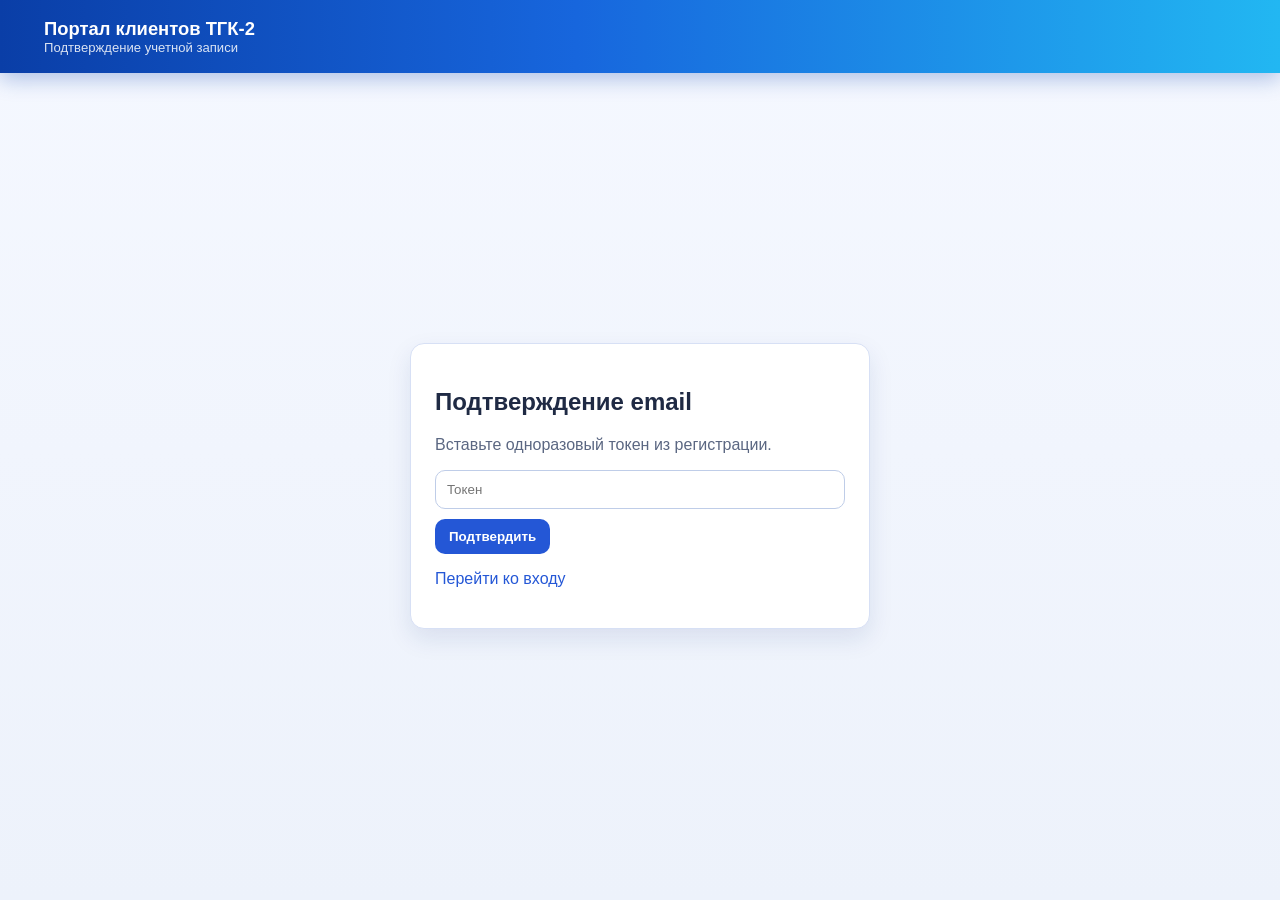
==== MyApp/wwwroot/confirm.html @ 4d0a250f "запушил готовое приложение" ====
<!DOCTYPE html>
<html lang="ru">
<head>
    <meta charset="utf-8" />
    <title>ТГК-2 | Подтверждение email</title>
    <link rel="stylesheet" href="styles.css" />
</head>
<body>
<header class="topbar">
    <div class="topbar-inner">
        <div>
            <div class="brand">Портал клиентов ТГК-2</div>
            <div class="brand-sub">Подтверждение учетной записи</div>
        </div>
    </div>
</header>

<div class="auth-wrap">
    <div class="card">
        <h2>Подтверждение email</h2>
        <p class="muted">Вставьте одноразовый токен из регистрации.</p>
        <input id="token" placeholder="Токен" />
        <button class="btn" type="button" onclick="confirmEmail()">Подтвердить</button>
        <p><a href="login.html">Перейти ко входу</a></p>
    </div>
</div>

<script>
async function confirmEmail() {
    const res = await fetch('/api/auth/confirm-email', {
        method: 'POST',
        headers: { 'Content-Type': 'application/json' },
        body: JSON.stringify({ token: document.getElementById('token').value.trim() })
    });

    if (res.ok) {
        alert('Email подтверждён. Можно войти.');
        window.location.href = 'login.html';
        return;
    }

    const err = await res.json().catch(() => ({}));
    alert(err.message || 'Неверный или просроченный токен');
}
</script>
</body>
</html>
---- MyApp/wwwroot/styles.css ----
:root {
    --bg: #edf2fb;
    --surface: #ffffff;
    --surface-2: #f8faff;
    --line: #d7e0f5;
    --text: #1f2a44;
    --muted: #5b6782;
    --brand: #2457d6;
    --brand-2: #14a0ff;
    --success: #0f8a57;
}

* {
    box-sizing: border-box;
}

html,
body {
    margin: 0;
    padding: 0;
    min-height: 100%;
    font-family: "Segoe UI", Arial, sans-serif;
    color: var(--text);
    background: linear-gradient(180deg, #f5f8ff 0%, var(--bg) 100%);
}

.page {
    min-height: 100vh;
    display: flex;
    flex-direction: column;
}

.page .main-container {
    flex: 1;
}

a {
    color: var(--brand);
    text-decoration: none;
}

a:hover {
    text-decoration: underline;
}

.topbar {
    color: #fff;
    background: linear-gradient(90deg, #0a3ea7 0%, #1766dd 45%, #22b7f2 100%);
    box-shadow: 0 6px 20px rgba(11, 65, 173, 0.3);
}

.topbar-inner {
    max-width: 1240px;
    margin: 0 auto;
    padding: 18px 24px;
    display: flex;
    justify-content: space-between;
    align-items: center;
    gap: 16px;
}

.brand {
    font-size: 1.15rem;
    font-weight: 700;
}

.brand-sub {
    font-size: 0.82rem;
    opacity: 0.85;
}

.main-container {
    max-width: 1240px;
    margin: 0 auto;
    padding: 26px 24px 40px;
}

.hero {
    background: linear-gradient(120deg, #e8f0ff 0%, #ecf9ff 100%);
    border: 1px solid var(--line);
    border-radius: 16px;
    padding: 28px;
    margin-bottom: 20px;
}

.hero h1 {
    margin: 0 0 12px;
    font-size: 2rem;
}

.hero p {
    margin: 0;
    line-height: 1.5;
    color: var(--muted);
}

.grid {
    display: grid;
    gap: 16px;
}

.grid-2 {
    grid-template-columns: repeat(2, minmax(0, 1fr));
}

.grid-4 {
    grid-template-columns: repeat(4, minmax(0, 1fr));
}

.panel {
    background: var(--surface);
    border: 1px solid var(--line);
    border-radius: 14px;
    padding: 18px;
    box-shadow: 0 8px 18px rgba(27, 49, 96, 0.06);
}

.panel h2,
.panel h3 {
    margin: 0 0 10px;
}

.muted {
    color: var(--muted);
}

.stat {
    padding: 14px;
    border-radius: 12px;
    background: var(--surface-2);
    border: 1px solid var(--line);
}

.stat-title {
    font-size: 0.86rem;
    color: var(--muted);
    margin-bottom: 4px;
}

.stat-value {
    font-size: 1.4rem;
    font-weight: 700;
}

.products {
    display: grid;
    grid-template-columns: repeat(2, minmax(0, 1fr));
    gap: 14px;
}

.product-card {
    border: 1px solid var(--line);
    border-radius: 12px;
    background: #fff;
    padding: 14px;
}

.product-price {
    margin: 10px 0;
    font-weight: 700;
    color: #163f9e;
}

.btn {
    display: inline-block;
    border: none;
    border-radius: 10px;
    padding: 10px 14px;
    background: var(--brand);
    color: #fff;
    cursor: pointer;
    font-weight: 600;
}

.btn:hover {
    background: #1b4ec7;
}

.btn-light {
    background: #edf3ff;
    color: #123d97;
}

.auth-wrap {
    min-height: calc(100vh - 74px);
    display: grid;
    place-items: center;
    padding: 24px;
}

.card {
    width: min(460px, 96vw);
    padding: 24px;
    border-radius: 14px;
    border: 1px solid var(--line);
    background: #fff;
    box-shadow: 0 10px 24px rgba(24, 53, 120, 0.1);
}

input {
    width: 100%;
    margin-bottom: 10px;
    border: 1px solid #bfcde8;
    border-radius: 10px;
    padding: 11px;
}

.token-box {
    font-size: 0.75rem;
    word-break: break-all;
    background: #f2f7ff;
    border: 1px dashed #a5bee7;
    border-radius: 10px;
    padding: 8px;
}

.table {
    width: 100%;
    border-collapse: collapse;
}

.table th,
.table td {
    border-bottom: 1px solid #e2e8f7;
    text-align: left;
    padding: 8px 6px;
    font-size: 0.94rem;
}

.news-list {
    display: grid;
    gap: 10px;
}

.news-item {
    border-left: 4px solid var(--brand-2);
    background: #f5faff;
    border-radius: 8px;
    padding: 10px 12px;
}

.footer {
    margin-top: 26px;
    background: #103b8f;
    color: #cfe0ff;
}

.footer-inner {
    max-width: 1240px;
    margin: 0 auto;
    padding: 16px 24px;
    display: flex;
    justify-content: space-between;
    gap: 12px;
    flex-wrap: wrap;
}

@media (max-width: 960px) {
    .grid-2,
    .grid-4,
    .products {
        grid-template-columns: 1fr;
    }
}
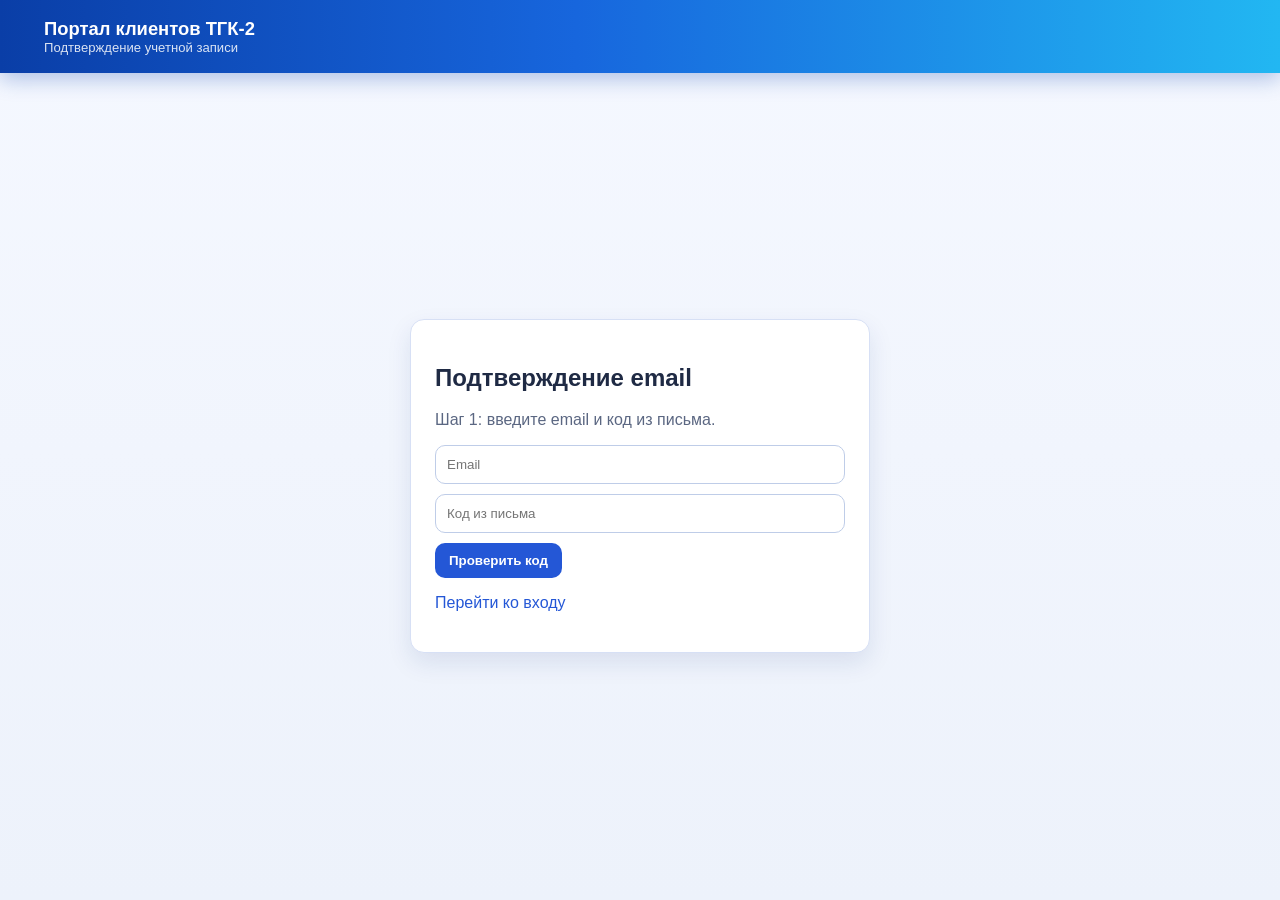
==== commit acfe0888: "сделал капчу и отправку сообщений по почте" ====
--- a/MyApp/wwwroot/confirm.html
+++ b/MyApp/wwwroot/confirm.html
@@ -18,19 +18,62 @@
 <div class="auth-wrap">
     <div class="card">
         <h2>Подтверждение email</h2>
-        <p class="muted">Вставьте одноразовый токен из регистрации.</p>
-        <input id="token" placeholder="Токен" />
-        <button class="btn" type="button" onclick="confirmEmail()">Подтвердить</button>
+        <p class="muted">Шаг 1: введите email и код из письма.</p>
+        <input id="email" type="email" placeholder="Email" />
+        <input id="code" placeholder="Код из письма" />
+        <button class="btn" type="button" onclick="verifyCode()">Проверить код</button>
+        <div id="captcha-block" style="display:none; margin-top:16px;">
+            <p class="muted">Шаг 2: введите текст с картинки.</p>
+            <img id="captcha-img" alt="captcha" style="max-width:100%; border-radius:8px; margin-bottom:10px;" />
+            <input id="captcha-answer" placeholder="Текст с картинки" />
+            <button class="btn" type="button" onclick="confirmEmail()">Подтвердить email</button>
+        </div>
         <p><a href="login.html">Перейти ко входу</a></p>
     </div>
 </div>
 
 <script>
+let currentCaptchaId = '';
+const savedEmail = localStorage.getItem('pendingEmailConfirmation');
+if (savedEmail) {
+    const emailInput = document.getElementById('email');
+    if (emailInput) emailInput.value = savedEmail;
+}
+
+async function verifyCode() {
+    const email = document.getElementById('email').value.trim();
+    const code = document.getElementById('code').value.trim();
+
+    const res = await fetch('/api/auth/verify-email-code', {
+        method: 'POST',
+        headers: { 'Content-Type': 'application/json' },
+        body: JSON.stringify({ email, code })
+    });
+
+    if (!res.ok) {
+        const err = await res.json().catch(() => ({}));
+        alert(err.message || 'Неверный или просроченный код');
+        return;
+    }
+
+    const data = await res.json();
+    currentCaptchaId = data.captchaId || '';
+    document.getElementById('captcha-img').src = data.captchaImageUrl || '';
+    document.getElementById('captcha-block').style.display = 'block';
+}
+
 async function confirmEmail() {
+    const email = document.getElementById('email').value.trim();
+    const captchaAnswer = document.getElementById('captcha-answer').value.trim();
+
     const res = await fetch('/api/auth/confirm-email', {
         method: 'POST',
         headers: { 'Content-Type': 'application/json' },
-        body: JSON.stringify({ token: document.getElementById('token').value.trim() })
+        body: JSON.stringify({
+            email,
+            captchaId: currentCaptchaId,
+            captchaAnswer
+        })
     });
 
     if (res.ok) {
